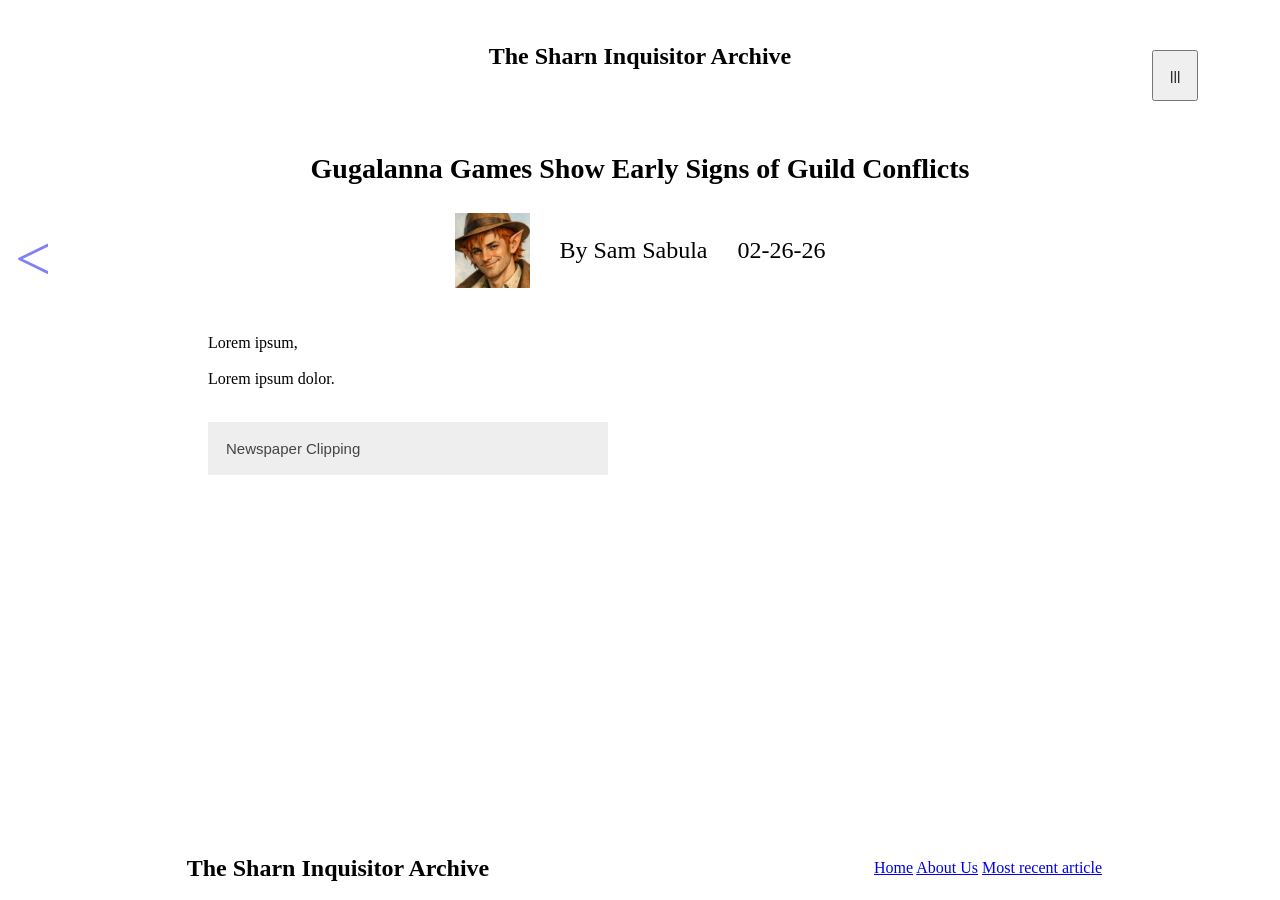
==== 02-26-26-gugalanna-games.html @ fde2930d "Updated child pages with relevant information" ====
<!DOCTYPE html>
<html lang="en">
<head>
    <meta charset="UTF-8">
    <meta name="viewport" content="width=device-width, initial-scale=1.0">
    <!-- Article Title -->
    <title>Gugalanna Games Show Early Signs of Guild Conflicts</title>
    <link rel="stylesheet" href="indexstyle.css">
    <link rel="stylesheet" href="styles/article.css">
</head>
<body>
    <header>
    <nav>
        <h1>The Sharn Inquisitor Archive</h1>
        <div class = buttondiv>
            <button>|||</button>
            <div class="menu">
                <a href="index.html">Home</a>
                <a href="about.html">About Us</a>
                <a href="recent.html">Most Recent Article</a>
            </div>
        </div>
    </nav>
    </header>
    <main>
    <a href="02-28-26-smart-vote.html"><p id="leftarrow"><</p></a>
    <!-- Heading -->
    <h3>Gugalanna Games Show Early Signs of Guild Conflicts</h3>
    <!-- Author Information-->
    <div id="author-info">
    <img class="author-small" src="images/Picture7.jpg" alt="Author Name">
    <p>By Sam Sabula</p>
    <p id="date">02-26-26</p>
    </div>
    <!-- Article Text -->
    <p>
        Lorem ipsum,
        <br><br>
        Lorem ipsum dolor.
    </p>
    <!-- Clipping -->
    <br>
    <button type="button" class="collapsible">Newspaper Clipping</button>
    <div class="content"><img class="newspaper-clipping" src="#" alt="Newspaper Clipping"></div>
    </main>
    <script>
        var coll = document.getElementsByClassName("collapsible");
        var i;
            
        for (i = 0; i < coll.length; i++) {
          coll[i].addEventListener("click", function() {
            this.classList.toggle("active");
            var content = this.nextElementSibling;
            if (content.style.display === "block") {
              content.style.display = "none";
            } else {
              content.style.display = "block";
            }
          });
        } 
    </script>
    <footer>
    <h2>The Sharn Inquisitor Archive</h2>
    <div id="footernav">
        <a href="index.html">Home</a>
        <a href="about.html">About Us</a>
        <a href="recent.html"> Most recent article</a>
    </div>
    </footer>
</body>
</html>
---- indexstyle.css ----
/* primary: #687351
secondary: #9BA17F
#E8E4DB
#C9C1AE


*/
.manufacturing-consent-regular {
  font-family: "Manufacturing Consent", system-ui;
  font-weight: 400;
  font-style: normal;
}
.quintessential-regular {
  font-family: "Quintessential", serif;
  font-weight: 400;
  font-style: normal;
}
.eb-garamond {
  font-family: "EB Garamond", serif;
  font-optical-sizing: auto;
  font-weight: 400;
  font-style: normal;
}



















#artsnip{
    display: grid;
    grid-template-columns: 1fr 1.3fr 3fr;
    grid-template-rows: 1fr 0.5fr;
    background-color: #687351;
    gap: 10px;
    padding: 1fr;
    margin: 15px;

}
#artimg{
    grid-column: 2/3;
    grid-row: 1/3;
}
#dessnip{
    /*max-width: 100px;*/
    grid-column: 3/4;
    grid-row: 1/2;
}
#datesnip{
    text-align: center;
    align-items: center;
    padding: 15px;

    grid-column: 1/2;
    grid-row: 1/3;
}
#authsnip{

    grid-column: 3/4;
    grid-row: 2/3;
    text-align: center;
}
#Snippetbox{
    padding: 15px;

}
footer {
    display: grid;
    grid-template-columns: 1fr 1fr;
    gap: 20px;
    padding: 15px;    
    text-align: center;
    align-items: center;
}
footer h2 {
    grid-column: 1/2;
}
#footernav {
    grid-column: 2/3;
}
nav {
    display: grid;
    grid-template-columns: 1fr 1fr;
    gap: 20px;
    padding: 15px;    
    text-align: center;
    align-items: center;
}
nav h1 {
    grid-column: 1/3;
}
nav button{
    padding: 16px;
    position: absolute;
    left: 90%;
    top: 50px;
}
.menu{
    display: none;
    position: absolute;
    top: 96px;
    right: 5%;
    background-color: bisque;
    min-width: 100px;
    box-shadow: 0px 5px 10px 0px rgba(0, 0, 0, 0.856);
    z-index: 1;
}
.menu a{
    float: none;
    padding: 10px;
    display: block;
    text-align: center;

}
.menu a:hover {background-color: #687351;}



.buttondiv:hover .menu {display: block;}
---- styles/article.css ----
.collapsible {
    background-color: #eee;
    color: #444;
    cursor: pointer;
    padding: 18px;
    width: 400px;
    border: none;
    text-align: left;
    outline: none;
    font-size: 15px;
}
.active, .collapsible:hover {
    background-color: #ccc;
}
.content {
    display: none;
    overflow: hidden;
    background-color: #f1f1f1;
    width: 400px;
    text-align: center;
    margin-left: 150px;
}
#leftarrow {
    position: fixed;
    left: 0;
    font-size: 4em;
    padding: 5px;
    margin-left: 10px;
    opacity: 0.5;
}
#rightarrow {
    position: fixed;
    right: 0;
    font-size: 4em;
    padding: 5px;
    margin-right: 10px;
    opacity: 0.5;
}
footer {
    position: fixed;
    bottom: 0;
    height: 50px;
    width: 100%;
    text-align: center;
}
main {
    padding-left: 50px;
    padding-right: 50px;
    padding-bottom: 100px;
}
h3 {
    text-align: center;
    font-size: 1.75em;
}
img {
    max-width: 100%;
}
.author-small {
    height: 75px;
}
#author-info {
    display: flex;
    justify-content: center;
    align-items: center;
    gap: 30px;
    padding-bottom: 30px;
}
#author-info p {
    font-size: 1.5em;
    margin: 0;
    padding: 0;
}
#date {
    margin-left: 60px;
}
main p {
    padding: 0 150px;
}
main button {
    margin-left: 150px;
}
.article-photo {
    padding: 0 150px;
}
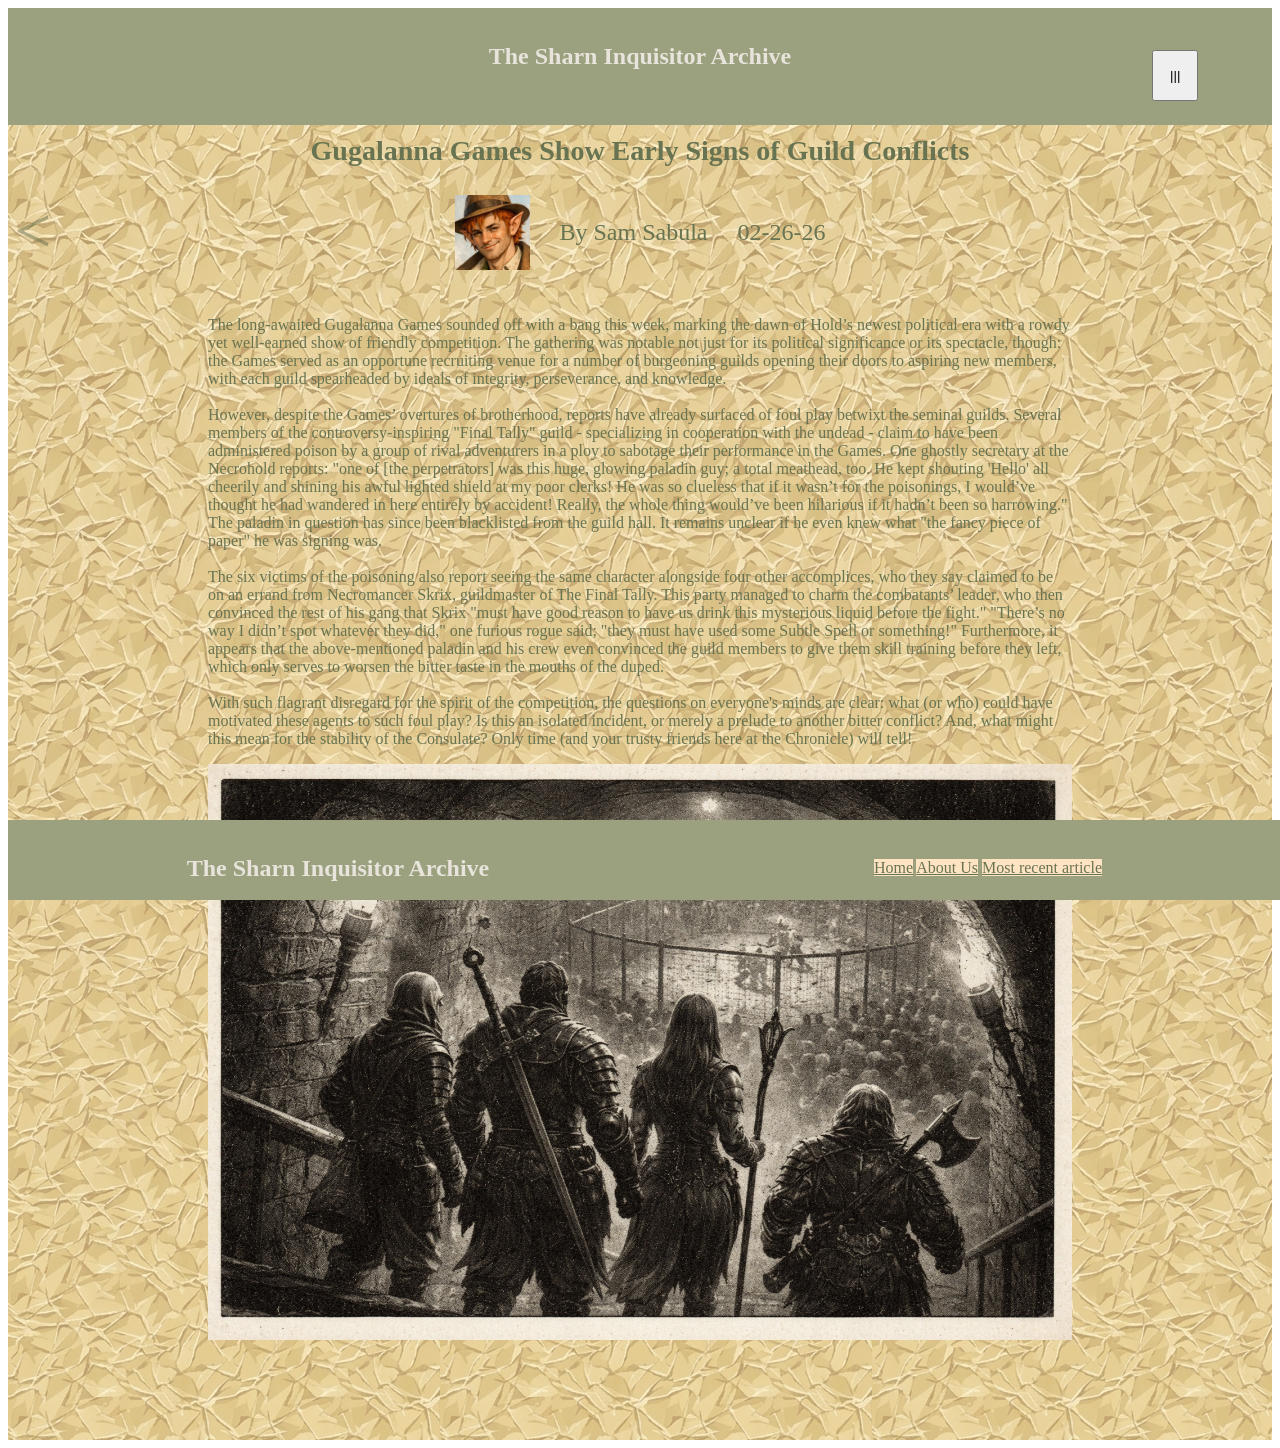
==== commit 4671da80: "Update" ====
--- a/02-26-26-gugalanna-games.html
+++ b/02-26-26-gugalanna-games.html
@@ -34,14 +34,29 @@
     </div>
     <!-- Article Text -->
     <p>
-        Lorem ipsum,
+        The long-awaited Gugalanna Games sounded off with a bang this week, marking the dawn of Hold’s newest political era with a rowdy yet well-earned show of friendly competition.
+        The gathering was notable not just for its political significance or its spectacle, though: the Games served as an opportune recruiting venue for a number of burgeoning guilds opening their doors to aspiring new members, with each guild spearheaded by ideals of integrity, perseverance, and knowledge. 
         <br><br>
-        Lorem ipsum dolor.
+        However, despite the Games’ overtures of brotherhood, reports have already surfaced of foul play betwixt the seminal guilds.
+        Several members of the controversy-inspiring "Final Tally" guild - specializing in cooperation with the undead - claim to have been administered poison by a group of rival adventurers in a ploy to sabotage their performance in the Games.
+        One ghostly secretary at the Necrohold reports:
+        "one of [the perpetrators] was this huge, glowing paladin guy; a total meathead, too. He kept shouting 'Hello' all cheerily and shining his awful lighted shield at my poor clerks!
+        He was so clueless that if it wasn’t for the poisonings, I would’ve thought he had wandered in here entirely by accident!
+        Really, the whole thing would’ve been hilarious if it hadn’t been so harrowing."
+        The paladin in question has since been blacklisted from the guild hall.
+        It remains unclear if he even knew what "the fancy piece of paper" he was signing was.
+        <br><br>
+        The six victims of the poisoning also report seeing the same character alongside four other accomplices, who they say claimed to be on an errand from Necromancer Skrix, guildmaster of The Final Tally.
+        This party managed to charm the combatants’ leader, who then convinced the rest of his gang that Skrix "must have good reason to have us drink this mysterious liquid before the fight."
+        "There’s no way I didn’t spot whatever they did," one furious rogue said; "they must have used some Subtle Spell or something!"
+        Furthermore, it appears that the above-mentioned paladin and his crew even convinced the guild members to give them skill training before they left, which only serves to worsen the bitter taste in the mouths of the duped. 
+        <br><br>
+        With such flagrant disregard for the spirit of the competition, the questions on everyone's minds are clear: what (or who) could have motivated these agents to such foul play?
+        Is this an isolated incident, or merely a prelude to another bitter conflict?
+        And, what might this mean for the stability of the Consulate?
+        Only time (and your trusty friends here at the Chronicle) will tell!
     </p>
-    <!-- Clipping -->
-    <br>
-    <button type="button" class="collapsible">Newspaper Clipping</button>
-    <div class="content"><img class="newspaper-clipping" src="#" alt="Newspaper Clipping"></div>
+    <div id="article-photo"><img class="article-photo" src="images/sample.png" alt="Photo of the Games"></div>
     </main>
     <script>
         var coll = document.getElementsByClassName("collapsible");
--- a/styles/article.css
+++ b/styles/article.css
@@ -15,7 +15,6 @@
 .content {
     display: none;
     overflow: hidden;
-    background-color: #f1f1f1;
     width: 400px;
     text-align: center;
     margin-left: 150px;
@@ -27,6 +26,7 @@
     padding: 5px;
     margin-left: 10px;
     opacity: 0.5;
+    text-shadow: 0 0 1px #4d563b;
 }
 #rightarrow {
     position: fixed;
@@ -35,6 +35,7 @@
     padding: 5px;
     margin-right: 10px;
     opacity: 0.5;
+    text-shadow: 0 0 1px #4d563b;
 }
 footer {
     position: fixed;
@@ -42,18 +43,43 @@
     height: 50px;
     width: 100%;
     text-align: center;
+    background-color: #9BA17F;
+    color: #E8E4DB;
+}
+header {
+    background-color: #9BA17F;
+    color: #E8E4DB;
+}
+a {
+    color: #687351;
+    background-color: bisque;
+}
+a:hover {
+    color: #E8E4DB;
+    background-color: #687351;
 }
 main {
     padding-left: 50px;
     padding-right: 50px;
     padding-bottom: 100px;
+    color: #687351;
+    background-image: url('../images/crumpled_paper.jpg');
 }
 h3 {
     text-align: center;
     font-size: 1.75em;
+    margin-top: 0;
+    padding-top: 10px;
 }
 img {
     max-width: 100%;
+}
+.article-photo {
+    justify-self: center;
+}
+#article-photo {
+    display: grid;
+    padding: 0 150px;
 }
 .author-small {
     height: 75px;
@@ -78,7 +104,4 @@
 }
 main button {
     margin-left: 150px;
-}
-.article-photo {
-    padding: 0 150px;
 }
